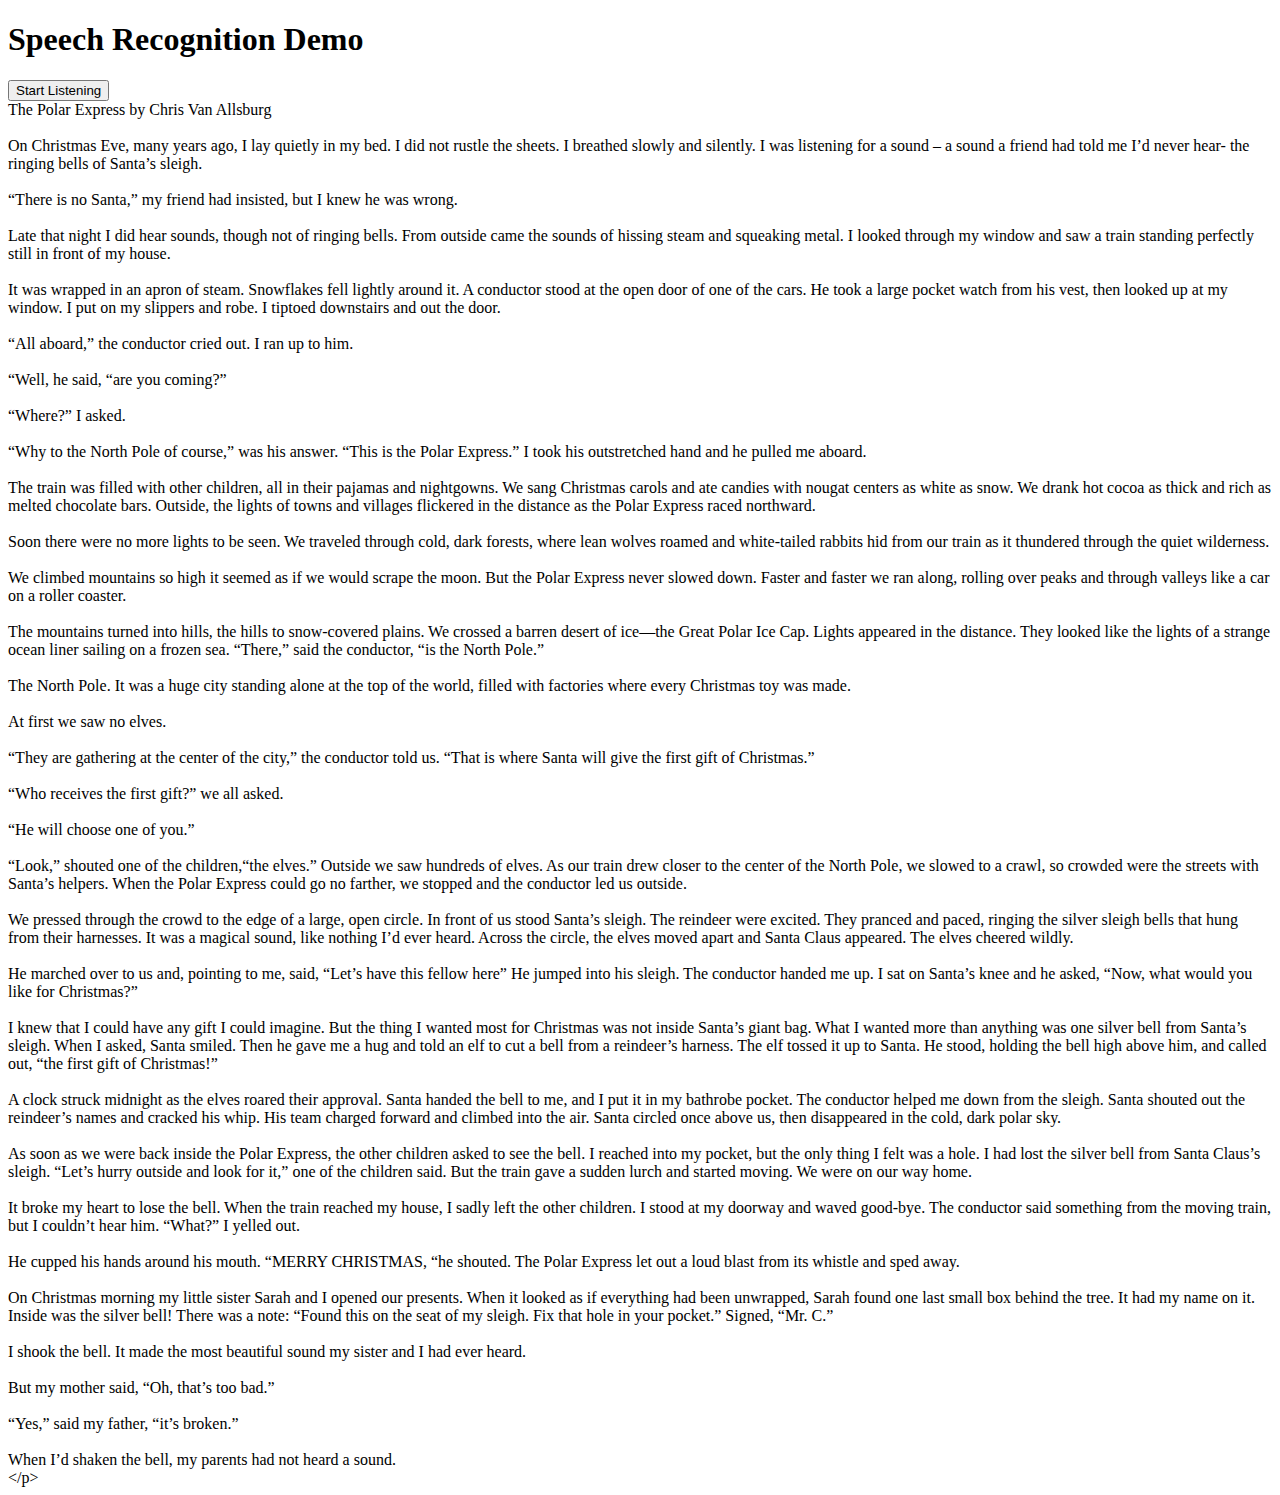
==== index.html @ 85bc0237 "adding index" ====
<!DOCTYPE html>
<html>
<head>
    <title>Speech Recognition Demo</title>
</head>
<body>
    <h1>Speech Recognition Demo</h1>
    <button id="start-btn">Start Listening</button>
    <div id="written-text">Your pre-written text will be displayed here</div>
    <script src="script.js"></script>
</body>
</html>
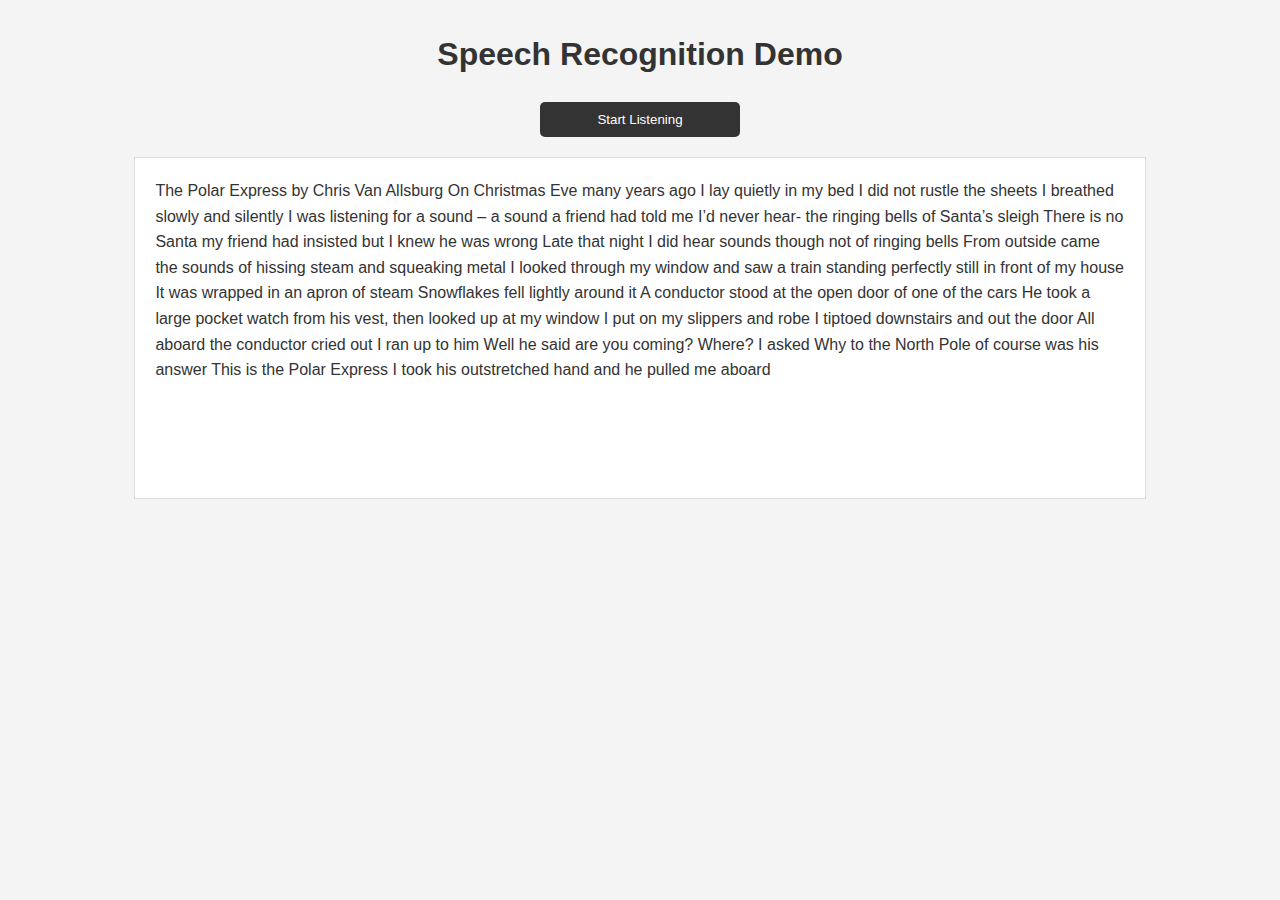
==== commit db22b052: "update tracking method and UI" ====
--- a/index.html
+++ b/index.html
@@ -2,11 +2,14 @@
 <html>
 <head>
     <title>Speech Recognition Demo</title>
+    <link rel="stylesheet" type="text/css" href="style.css">
 </head>
 <body>
-    <h1>Speech Recognition Demo</h1>
-    <button id="start-btn">Start Listening</button>
-    <div id="written-text">Your pre-written text will be displayed here</div>
+    <div class="container">
+        <h1>Speech Recognition Demo</h1>
+        <button id="start-btn" class="start-button">Start Listening</button>
+        <div id="written-text" class="text-area"></div>
+    </div>
     <script src="script.js"></script>
 </body>
 </html>
--- a/style.css
+++ b/style.css
@@ -0,0 +1,48 @@
+body {
+    font-family: Arial, sans-serif;
+    background-color: #f4f4f4;
+    color: #333;
+    line-height: 1.6;
+}
+
+.container {
+    width: 80%;
+    margin: 0 auto;
+    overflow: hidden;
+}
+
+h1 {
+    text-align: center;
+    color: #333;
+}
+
+.start-button {
+    display: block;
+    width: 200px;
+    margin: 20px auto;
+    padding: 10px;
+    background: #333;
+    color: #fff;
+    border: none;
+    border-radius: 5px;
+    cursor: pointer;
+}
+
+.start-button:hover {
+    background: #555;
+}
+
+.text-area {
+    background: #fff;
+    border: 1px solid #ddd;
+    padding: 20px;
+    margin-top: 20px;
+    height: 300px;
+    overflow-y: scroll;
+}
+
+.highlighted {
+    font-weight: bold;
+    color: #0089a7;
+    background-color: transparent;
+}
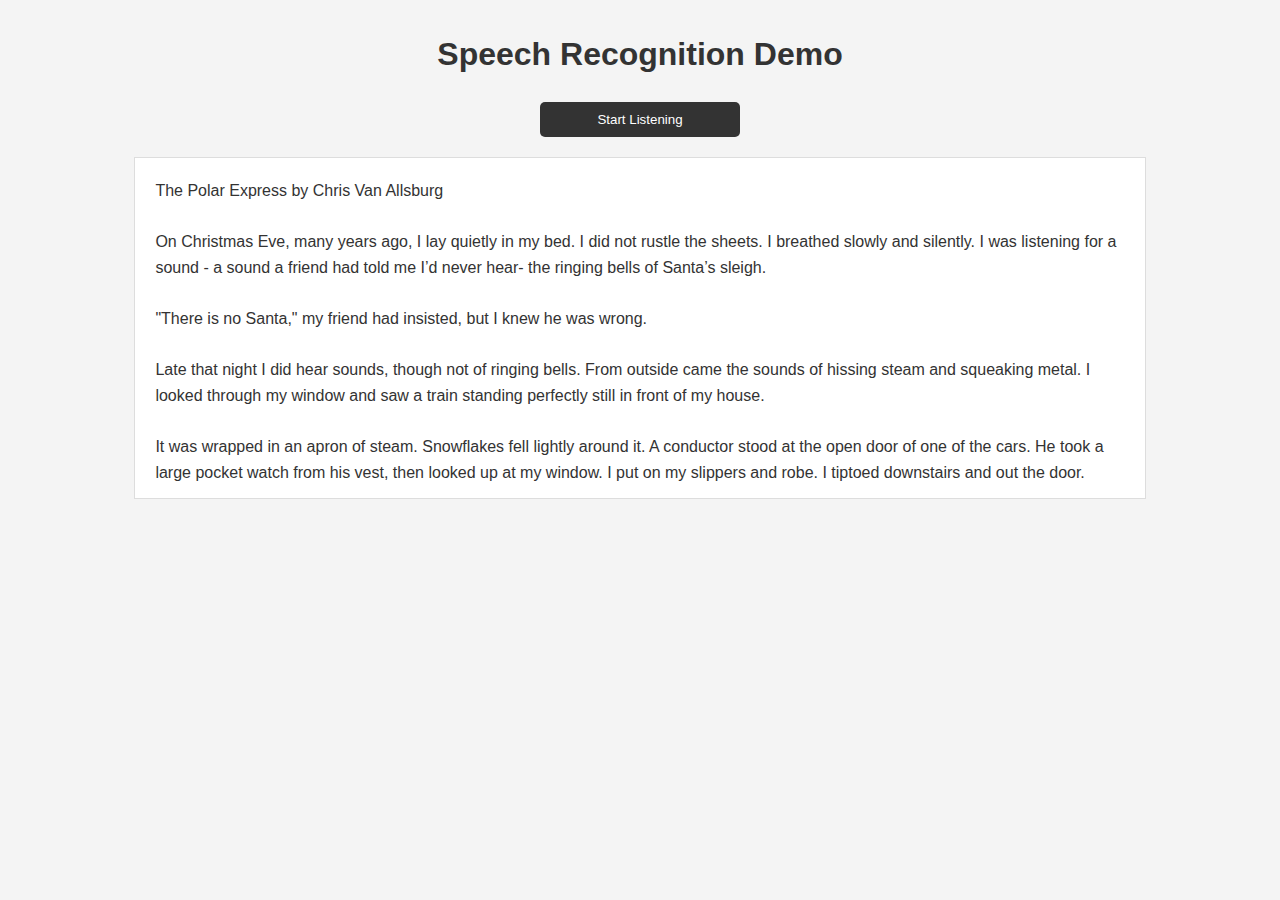
==== commit a1b2396b: "Update sound playing" ====
--- a/index.html
+++ b/index.html
@@ -9,7 +9,18 @@
         <h1>Speech Recognition Demo</h1>
         <button id="start-btn" class="start-button">Start Listening</button>
         <div id="written-text" class="text-area"></div>
+
+        <!-- For Speech recognition debugging
+        <h2>Recognition Text (For Debugging)</h2>
+        <div id="recognition-text" class="text-area" style="background-color: #f0f0f0;"></div>
+         -->
+
+         <!-- play audio file -->
+         <audio id="background" src="./sounds/Polar Express Sound.m4a" loop></audio>
+         <!-- <audio id="train-sound" src="train01.mp3"></audio> -->
+        
     </div>
     <script src="script.js"></script>
+    <script src="soundManager.js"></script>
 </body>
 </html>
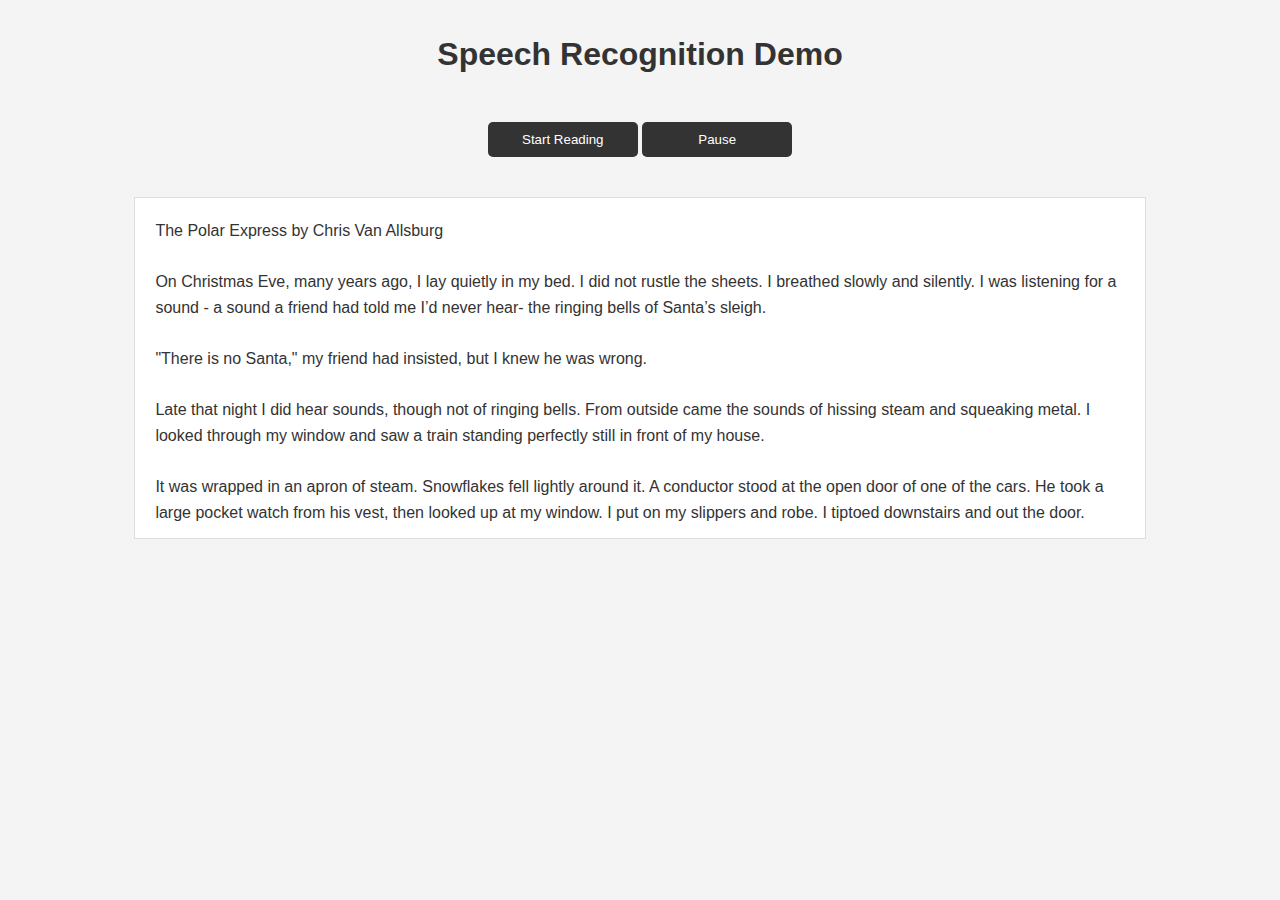
==== commit 20ee183b: "Add pause button" ====
--- a/index.html
+++ b/index.html
@@ -7,7 +7,10 @@
 <body>
     <div class="container">
         <h1>Speech Recognition Demo</h1>
-        <button id="start-btn" class="start-button">Start Listening</button>
+        <div class = "button-container">
+            <button id="start-btn" class="start-button">Start Reading</button>
+            <button id="pause-btn" class="pause-button">Pause</button>
+        </div>
         <div id="written-text" class="text-area"></div>
 
         <!-- For Speech recognition debugging
@@ -16,7 +19,7 @@
          -->
 
          <!-- play audio file -->
-         <audio id="background" src="./sounds/Polar Express Sound.m4a" loop></audio>
+         <audio id="background" src="sounds/Polar Express Sound.m4a" loop></audio>
          <!-- <audio id="train-sound" src="train01.mp3"></audio> -->
         
     </div>
--- a/style.css
+++ b/style.css
@@ -16,9 +16,14 @@
     color: #333;
 }
 
-.start-button {
-    display: block;
-    width: 200px;
+.button-container {
+    text-align: center;
+    margin-top: 20px;
+}
+
+.start-button, .pause-button {
+    display: inline-block;
+    width: 150px;
     margin: 20px auto;
     padding: 10px;
     background: #333;
@@ -29,6 +34,10 @@
 }
 
 .start-button:hover {
+    background: #555;
+}
+
+.pause-button:hover {
     background: #555;
 }
 
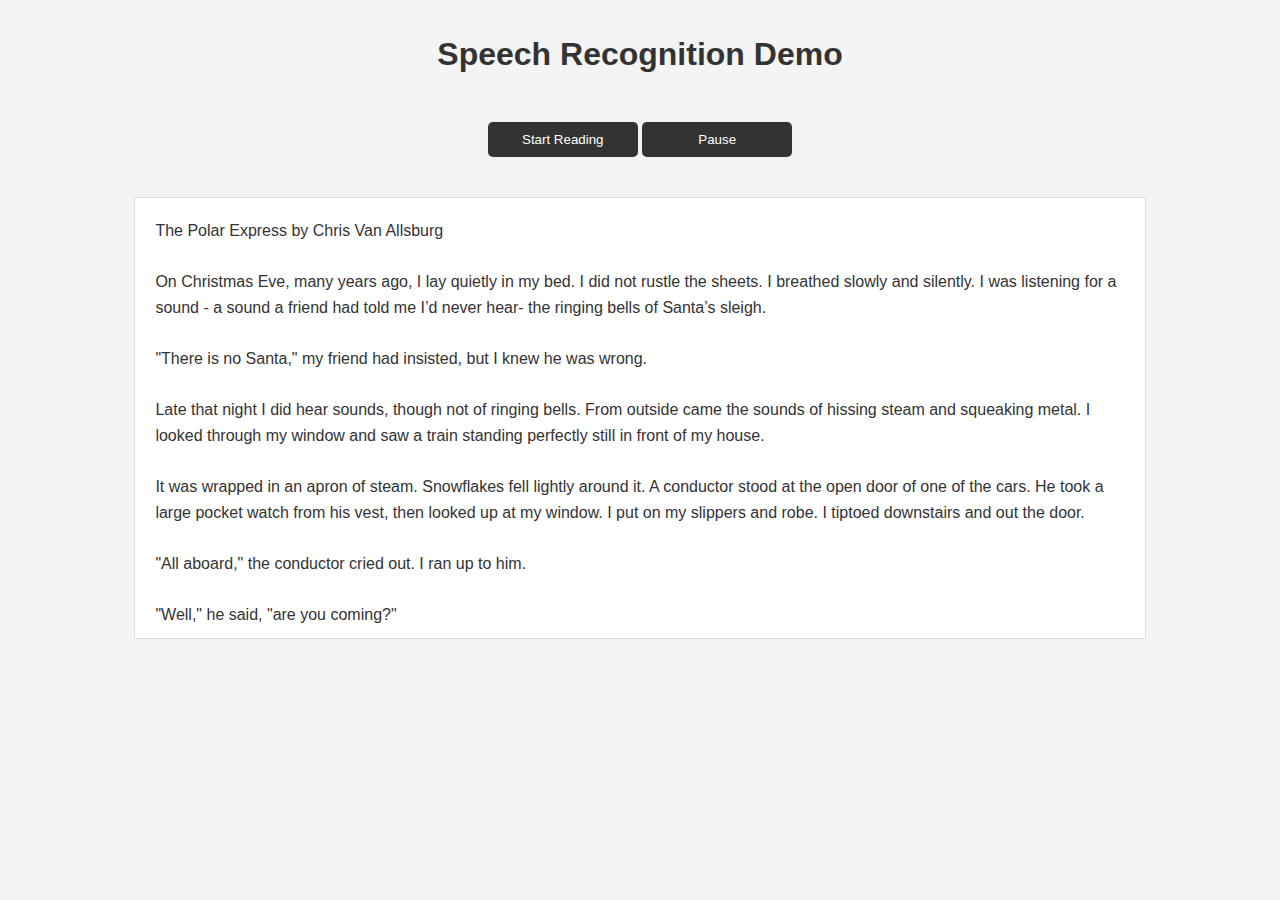
==== commit 8fbe8b97: "update trigger sounds" ====
--- a/index.html
+++ b/index.html
@@ -10,6 +10,7 @@
         <div class = "button-container">
             <button id="start-btn" class="start-button">Start Reading</button>
             <button id="pause-btn" class="pause-button">Pause</button>
+            <!-- <button id="test-btn" class="pause-button">Test Run</button> -->
         </div>
         <div id="written-text" class="text-area"></div>
 
@@ -18,9 +19,12 @@
         <div id="recognition-text" class="text-area" style="background-color: #f0f0f0;"></div>
          -->
 
-         <!-- play audio file -->
-         <audio id="background" src="sounds/Polar Express Sound.m4a" loop></audio>
-         <!-- <audio id="train-sound" src="train01.mp3"></audio> -->
+         <!-- play audio file. Loading every audio files from a folder directly isn't possible using HTML or JavaScript due to security restrictions in web browsers. -->
+         <!-- <audio id="background" src="sounds/Polar Express Sound.m4a" loop></audio>
+         <audio id="seeingIsBelieving" src="sounds/Seeing Is Believing.mp3" loop></audio>
+         <audio id="steam01" src="sounds/steam01.m4a"></audio>
+         <audio id="allAboard01" src="sounds/allAboard01.m4a"></audio>
+         <audio id="whyToTheNorthPole01" src="sounds/whyToTheNorthPole01.m4a"></audio> -->
         
     </div>
     <script src="script.js"></script>
--- a/style.css
+++ b/style.css
@@ -46,7 +46,7 @@
     border: 1px solid #ddd;
     padding: 20px;
     margin-top: 20px;
-    height: 300px;
+    height: 400px;
     overflow-y: scroll;
 }
 
@@ -54,4 +54,4 @@
     font-weight: bold;
     color: #0089a7;
     background-color: transparent;
-}
+}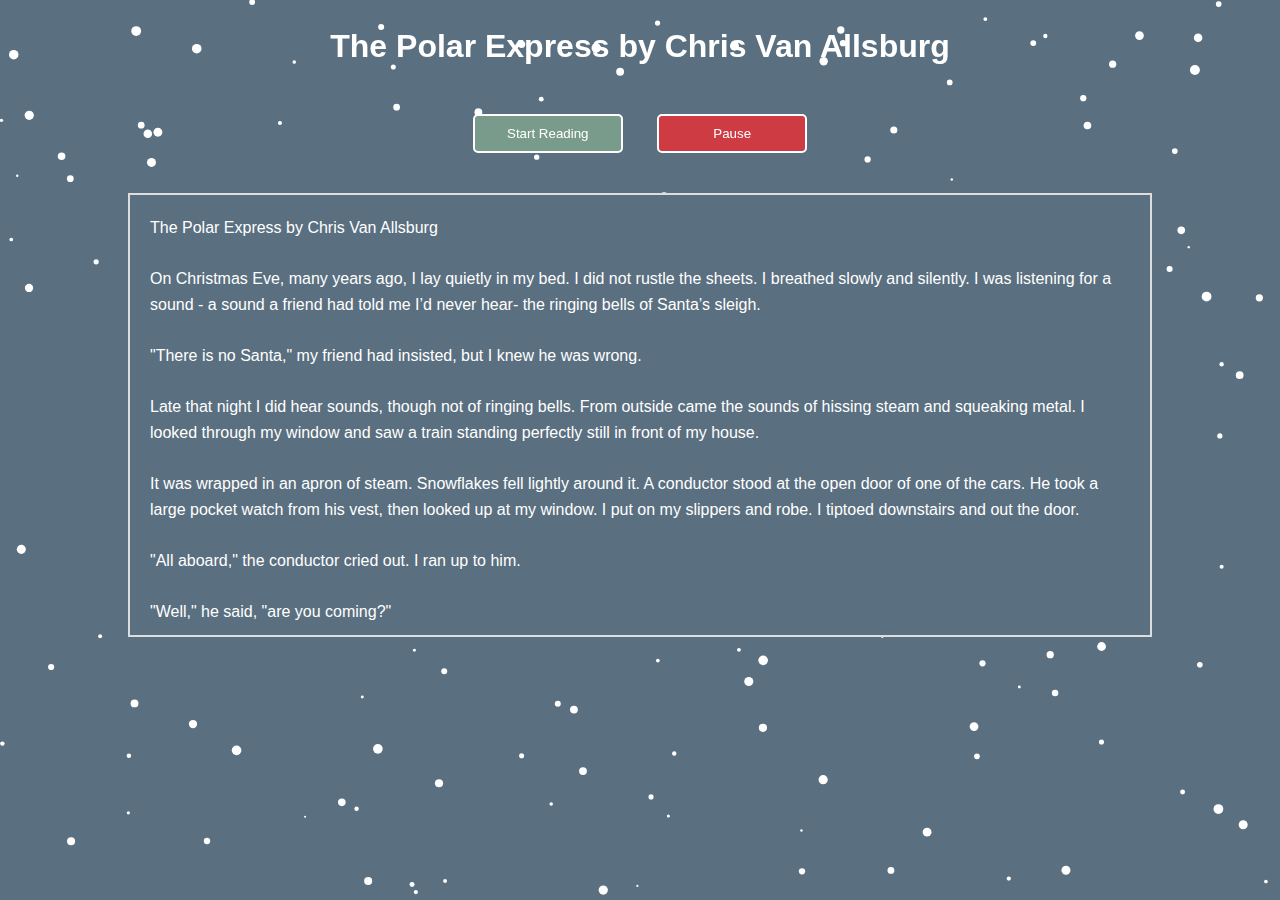
==== commit e494d811: "More sounds" ====
--- a/index.html
+++ b/index.html
@@ -1,33 +1,24 @@
 <!DOCTYPE html>
 <html>
 <head>
+    <meta charset="UTF-8">
+    <meta name="viewport" content="width=device-width, initial-scale=1.0">
     <title>Speech Recognition Demo</title>
     <link rel="stylesheet" type="text/css" href="style.css">
 </head>
 <body>
     <div class="container">
-        <h1>Speech Recognition Demo</h1>
+        <h1>The Polar Express by Chris Van Allsburg</h1>
         <div class = "button-container">
             <button id="start-btn" class="start-button">Start Reading</button>
             <button id="pause-btn" class="pause-button">Pause</button>
-            <!-- <button id="test-btn" class="pause-button">Test Run</button> -->
         </div>
         <div id="written-text" class="text-area"></div>
-
-        <!-- For Speech recognition debugging
-        <h2>Recognition Text (For Debugging)</h2>
-        <div id="recognition-text" class="text-area" style="background-color: #f0f0f0;"></div>
-         -->
-
-         <!-- play audio file. Loading every audio files from a folder directly isn't possible using HTML or JavaScript due to security restrictions in web browsers. -->
-         <!-- <audio id="background" src="sounds/Polar Express Sound.m4a" loop></audio>
-         <audio id="seeingIsBelieving" src="sounds/Seeing Is Believing.mp3" loop></audio>
-         <audio id="steam01" src="sounds/steam01.m4a"></audio>
-         <audio id="allAboard01" src="sounds/allAboard01.m4a"></audio>
-         <audio id="whyToTheNorthPole01" src="sounds/whyToTheNorthPole01.m4a"></audio> -->
-        
+        <canvas id="canvas"></canvas> 
+        <!-- <img id="moving-train" src="imgs/train.gif" alt="Moving Train"> -->
     </div>
     <script src="script.js"></script>
     <script src="soundManager.js"></script>
+    <script src="animManager.js"></script>
 </body>
 </html>
--- a/style.css
+++ b/style.css
@@ -1,19 +1,34 @@
-body {
+body,html {
     font-family: Arial, sans-serif;
-    background-color: #f4f4f4;
-    color: #333;
+    background-color: #5a6f7f;
+    color: #ffffff;
     line-height: 1.6;
+    margin: 0;
+    padding: 0;
+    width: 100%;
+    height: 100%;
+    overflow: hidden;
+}
+
+#canvas {
+    position: absolute;
+    top: 0;
+    left: 0;
+    z-index: -1;
 }
 
 .container {
-    width: 80%;
+    width: 100%;
+    height: 100%;
     margin: 0 auto;
     overflow: hidden;
+    position: absolute;
+    z-index: 2;
 }
 
 h1 {
     text-align: center;
-    color: #333;
+    color: #ffffff;
 }
 
 .button-container {
@@ -24,34 +39,79 @@
 .start-button, .pause-button {
     display: inline-block;
     width: 150px;
-    margin: 20px auto;
+    margin: 20px 15px;
     padding: 10px;
-    background: #333;
     color: #fff;
-    border: none;
+    border: 2px solid white;
     border-radius: 5px;
     cursor: pointer;
 }
 
+.start-button {
+    background: rgb(121, 155, 139);
+}
+
+.pause-button {
+    background: #ce3b43;
+}
+
 .start-button:hover {
-    background: #555;
+    background: rgb(87, 112, 100);
 }
 
 .pause-button:hover {
-    background: #555;
+    background: #a52e34;
 }
 
 .text-area {
-    background: #fff;
-    border: 1px solid #ddd;
+    background: #5a6f7f;
+    border: 2px solid #ddd;
     padding: 20px;
-    margin-top: 20px;
+    margin: 20px 10% auto 10%;
     height: 400px;
     overflow-y: scroll;
 }
 
 .highlighted {
     font-weight: bold;
-    color: #0089a7;
+    color: #43cceb;
     background-color: transparent;
+}
+
+#snow-container {
+    position: fixed;
+    top: 0;
+    left: 0;
+    width: 100%;
+    height: 100%;
+    pointer-events: none;
+    background: url('imgs/snowflake.jpg') repeat top center;
+    animation: snowfall 10s linear infinite;
+}
+
+#moving-train {
+    position: absolute;
+    bottom: 10px;
+    left: -100%;
+    animation: moveTrain 20s linear infinite;
+}
+
+.interactive-element {
+    cursor: pointer;
+    transition: transform 0.2s;
+}
+
+.interactive-element:hover {
+    transform: scale(1.1);
+}
+
+@keyframes snowfall {
+    0% { background-position: 0 0; }
+    100% { background-position: 1000px 1000px; }
+}
+
+@keyframes moveTrain {
+    0% { left: -100%; }
+    50% { left: 100%; }
+    100% { left: -100%; }
 }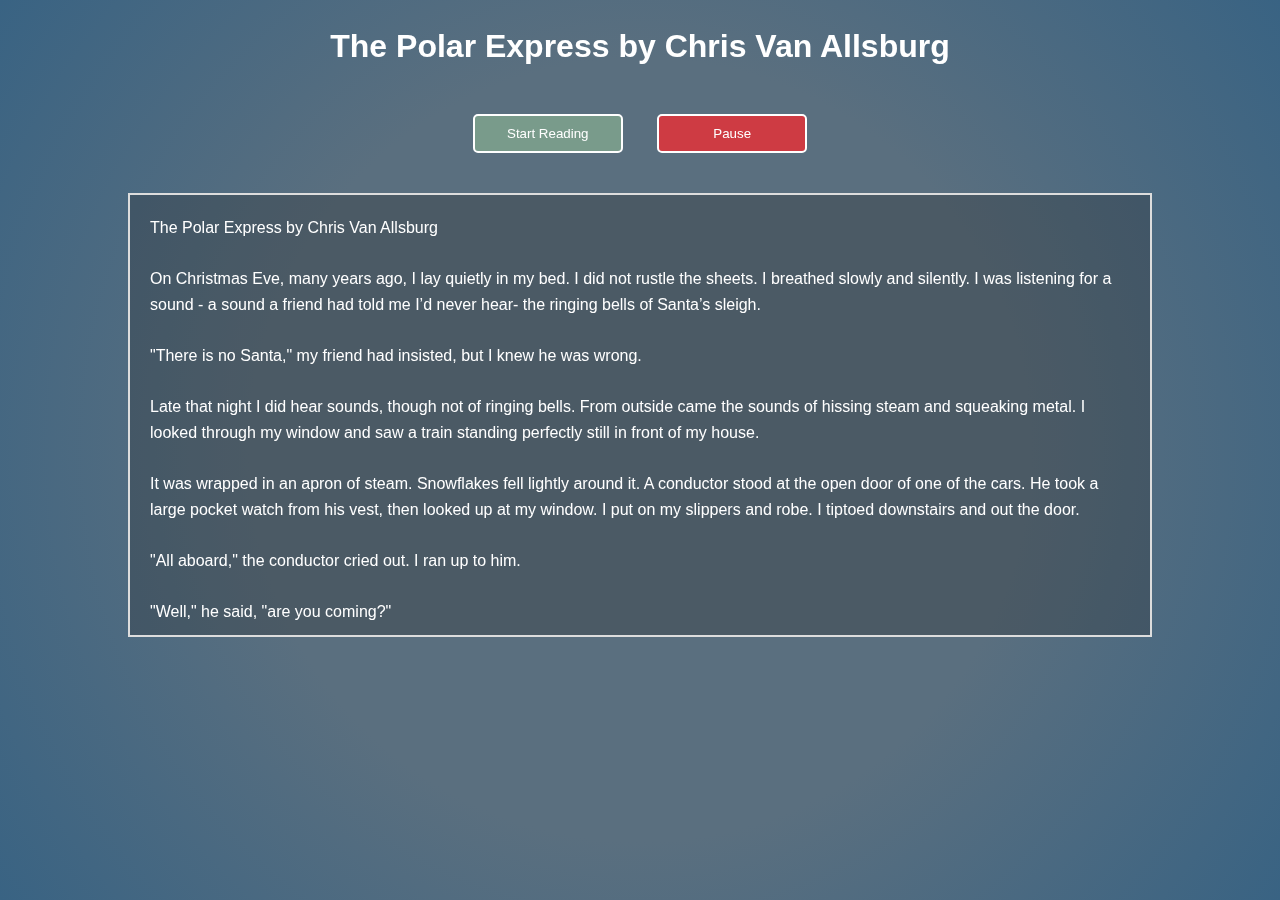
==== commit d13f1bdc: "Updating snowAnim" ====
--- a/index.html
+++ b/index.html
@@ -15,10 +15,9 @@
         </div>
         <div id="written-text" class="text-area"></div>
         <canvas id="canvas"></canvas> 
-        <!-- <img id="moving-train" src="imgs/train.gif" alt="Moving Train"> -->
     </div>
     <script src="script.js"></script>
+    <script src="animManager.js"></script>
     <script src="soundManager.js"></script>
-    <script src="animManager.js"></script>
 </body>
 </html>
--- a/style.css
+++ b/style.css
@@ -1,6 +1,8 @@
 body,html {
     font-family: Arial, sans-serif;
-    background-color: #5a6f7f;
+    /* background-color: #5a6f7f; */
+    background: radial-gradient(circle, rgba(90,111,127,1) 50%, rgba(57,99,131,1) 100%);
+    transition: background-color 1s;
     color: #ffffff;
     line-height: 1.6;
     margin: 0;
@@ -64,11 +66,12 @@
 }
 
 .text-area {
-    background: #5a6f7f;
+    background: #2929294b;
     border: 2px solid #ddd;
     padding: 20px;
     margin: 20px 10% auto 10%;
     height: 400px;
+    max-width: 1000px;
     overflow-y: scroll;
 }
 
